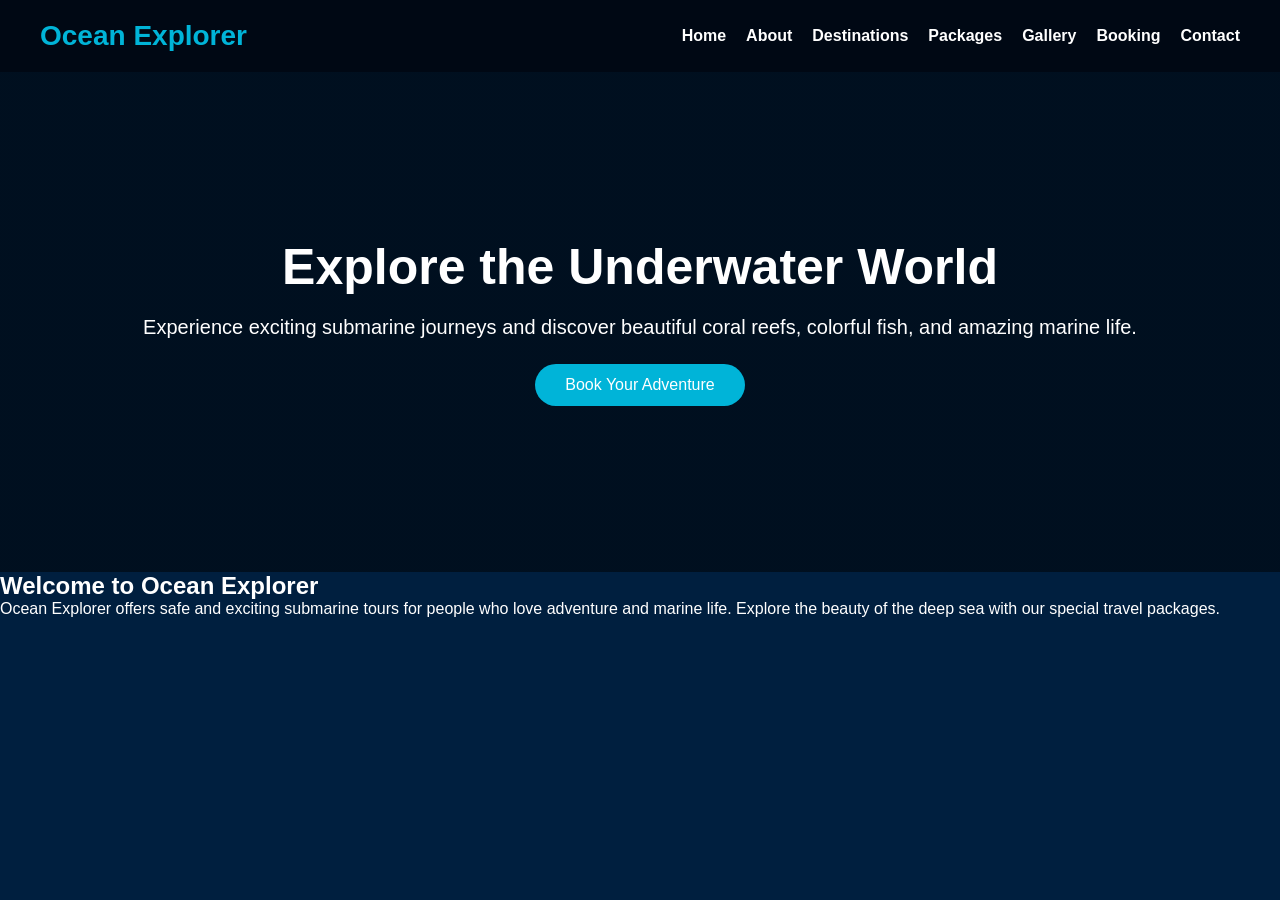
==== index.html @ 3c2e7ad0 "Add files via upload" ====
<!DOCTYPE html>
<html lang="en">
<head>
    <meta charset="UTF-8">
    <meta name="viewport" content="width=device-width, initial-scale=1.0">
    <title>Ocean Explorer | Submarine Travel Plan</title>
    <link rel="stylesheet" href="style.css">
</head>
<body>

    <header>
        <nav class="navbar">
            <div class="logo">Ocean Explorer</div>

            <ul class="nav-links">
                <li><a href="index.html">Home</a></li>
                <li><a href="about.html">About</a></li>
                <li><a href="destinations.html">Destinations</a></li>
                <li><a href="packages.html">Packages</a></li>
                <li><a href="gallery.html">Gallery</a></li>
                <li><a href="booking.html">Booking</a></li>
                <li><a href="contact.html">Contact</a></li>
            </ul>
        </nav>
    </header>

    <main>

        <section class="hero">
            <div class="hero-content">
                <h1>Explore the Underwater World</h1>

                <p>
                    Experience exciting submarine journeys and discover
                    beautiful coral reefs, colorful fish, and amazing
                    marine life.
                </p>

                <button class="btn" onclick="showAlert()">
                    Book Your Adventure
                </button>
            </div>
        </section>

        <section class="about-home">
            <h2>Welcome to Ocean Explorer</h2>

            <p>
                Ocean Explorer offers safe and exciting submarine tours
                for people who love adventure and marine life. Explore
                the beauty of the deep sea with our special travel
                packages.
            </p>
        </section>

    </main>

    <script src="script.js"></script>

</body>
</html>
---- style.css ----
*{
    margin:0;
    padding:0;
    box-sizing:border-box;
    font-family:Arial, sans-serif;
}

/* BODY */
body{
    background-color:#001f3f;
    color:white;
}

/* NAVBAR */
.navbar{
    display:flex;
    justify-content:space-between;
    align-items:center;
    background-color:#000814;
    padding:20px 40px;
}

.logo{
    font-size:28px;
    font-weight:bold;
    color:#00b4d8;
}

.nav-links{
    display:flex;
    list-style:none;
    gap:20px;
}

.nav-links a{
    text-decoration:none;
    color:white;
    font-weight:bold;
}

.nav-links a:hover,
.nav-links a.active{
    color:#00b4d8;
}

/* HERO SECTION */
.hero{
    background:
    linear-gradient(rgba(0,0,0,0.5),
    rgba(0,0,0,0.5)),
    url("images/submarine.jpg");

    background-size:cover;
    background-position:center;
    height:500px;

    display:flex;
    justify-content:center;
    align-items:center;
    text-align:center;
}

.hero-content h1{
    font-size:50px;
    margin-bottom:20px;
}

.hero-content p{
    font-size:20px;
    margin-bottom:25px;
}

/* BUTTONS */
.btn,
.cta-btn{
    background-color:#00b4d8;
    color:white;
    padding:12px 30px;
    border:none;
    border-radius:25px;
    cursor:pointer;
    font-size:16px;
}

.btn:hover,
.cta-btn:hover{
    background-color:#0096c7;
}

/* CONTAINER */
.container{
    max-width:1100px;
    margin:auto;
    padding:40px 20px;
}

.page-title{
    text-align:center;
    margin-bottom:30px;
}

/* CARDS */
.grid{
    display:grid;
    grid-template-columns:repeat(auto-fit,minmax(280px,1fr));
    gap:25px;
}

.card{
    background-color:#012a4a;
    padding:30px;
    border-radius:15px;
    text-align:center;
}

.card h3{
    color:#48cae4;
    margin-bottom:15px;
}

.price{
    color:#90e0ef;
    font-weight:bold;
    margin-bottom:15px;
}

/* GALLERY */
.gallery-grid{
    display:grid;
    grid-template-columns:repeat(auto-fit,minmax(280px,1fr));
    gap:20px;
}

.gallery-item{
    background:#012a4a;
    border-radius:15px;
    overflow:hidden;
}

.gallery-item img{
    width:100%;
    height:220px;
    object-fit:cover;
}

.caption{
    text-align:center;
    padding:15px;
}

/* FORMS */
.form-container{
    max-width:500px;
    margin:auto;
    background:#012a4a;
    padding:30px;
    border-radius:15px;
}

form{
    display:flex;
    flex-direction:column;
}

label{
    margin-bottom:8px;
}

input,
select{
    padding:12px;
    margin-bottom:20px;
    border:none;
    border-radius:8px;
}

/* FOOTER */
footer{
    background:#000814;
    text-align:center;
    padding:20px;
    margin-top:40px;
}

/* MOBILE */
@media(max-width:768px){
    .navbar{
        flex-direction:column;
    }

    .nav-links{
        flex-direction:column;
        text-align:center;
        margin-top:15px;
    }

    .hero-content h1{
        font-size:35px;
    }
}
body{
background-image:url("images/fish-background.webp");
background-size:cover;
background-position:center;
}
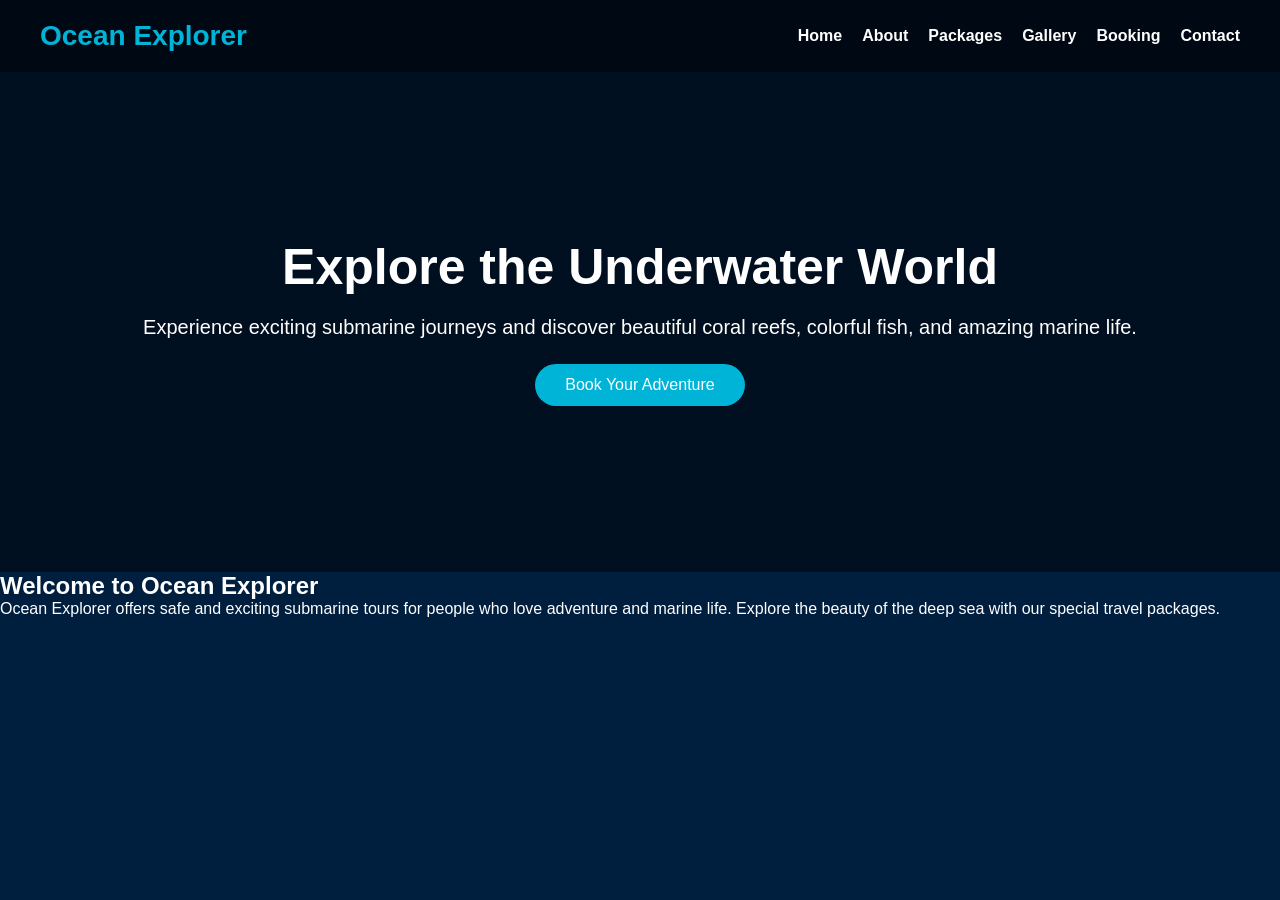
==== commit 4cf73483: "Fix HTML formatting and remove unnecessary lines" ====
--- a/index.html
+++ b/index.html
@@ -15,7 +15,6 @@
             <ul class="nav-links">
                 <li><a href="index.html">Home</a></li>
                 <li><a href="about.html">About</a></li>
-                <li><a href="destinations.html">Destinations</a></li>
                 <li><a href="packages.html">Packages</a></li>
                 <li><a href="gallery.html">Gallery</a></li>
                 <li><a href="booking.html">Booking</a></li>
@@ -58,4 +57,4 @@
     <script src="script.js"></script>
 
 </body>
-</html>+</html>
